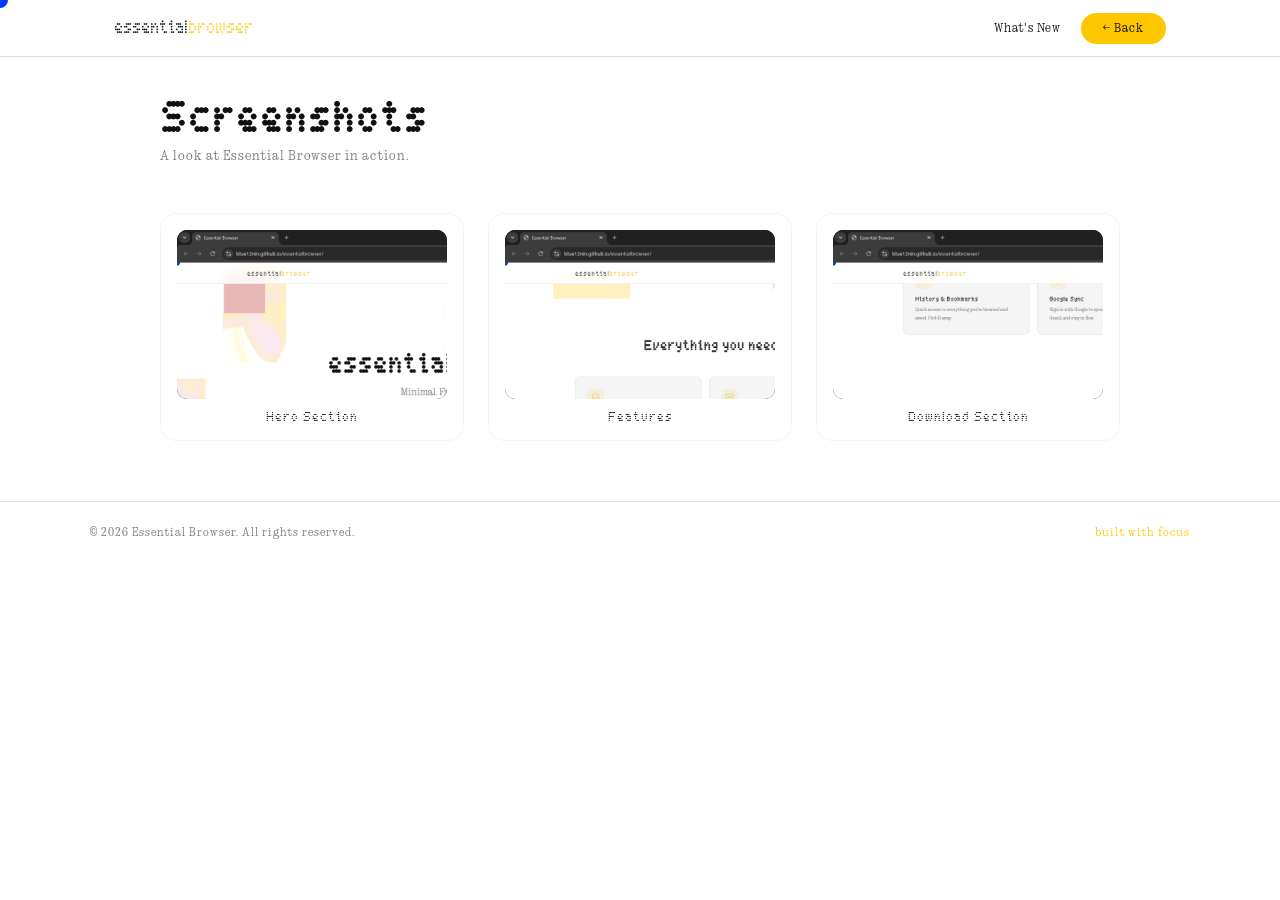
==== screenshots.html @ 9723b126 "Add Screenshots page with website screenshots" ====
<!DOCTYPE html>
<html lang="en">
<head>
  <meta charset="UTF-8">
  <meta name="viewport" content="width=device-width, initial-scale=1.0">
  <title>Screenshots — Essential Browser</title>
  <link rel="stylesheet" href="styles.css">
</head>
<body>
  <div class="cursor"></div>
  <nav>
    <div class="nav-inner">
      <span class="nav-logo">essential<span class="highlight">browser</span></span>
      <div class="nav-links">
        <a href="whats-new.html">What's New</a>
        <a href="index.html" class="nav-btn">&#8592; Back</a>
      </div>
    </div>
  </nav>

  <section class="screenshots-page">
    <div class="screenshots-inner">
      <h1 class="screenshots-title">Screenshots</h1>
      <p class="screenshots-sub">A look at Essential Browser in action.</p>

      <div class="screenshot-grid">
        <div class="screenshot-card">
          <div class="screenshot-frame">
            <img src="screenshots/hero-section.png" alt="Hero Section" loading="lazy">
          </div>
          <p class="screenshot-label">Hero Section</p>
        </div>

        <div class="screenshot-card">
          <div class="screenshot-frame">
            <img src="screenshots/features-section.png" alt="Features Section" loading="lazy">
          </div>
          <p class="screenshot-label">Features</p>
        </div>

        <div class="screenshot-card">
          <div class="screenshot-frame">
            <img src="screenshots/download-section.png" alt="Download Section" loading="lazy">
          </div>
          <p class="screenshot-label">Download Section</p>
        </div>
      </div>
    </div>
  </section>

  <footer>
    <div class="footer-inner">
      <p>&copy; 2026 Essential Browser. All rights reserved.</p>
      <p class="footer-tag">built with focus</p>
    </div>
  </footer>
  <script>
    const observer = new IntersectionObserver((entries) => {
      entries.forEach(entry => {
        if (entry.isIntersecting) entry.target.classList.add('visible');
      });
    }, { threshold: 0.1 });
    document.querySelectorAll('.screenshot-card').forEach(el => observer.observe(el));

    const cursor = document.querySelector('.cursor');
    let mx = 0, my = 0, cx = 0, cy = 0;
    document.addEventListener('mousemove', e => { mx = e.clientX; my = e.clientY; });
    function animCursor() {
      cx += (mx - cx) * 0.12;
      cy += (my - cy) * 0.12;
      cursor.style.left = `${cx - 8}px`;
      cursor.style.top = `${cy - 8}px`;
      requestAnimationFrame(animCursor);
    }
    animCursor();
    document.querySelectorAll('a, button, .screenshot-card, .nav-btn').forEach(el => {
      el.addEventListener('mouseenter', () => cursor.classList.add('hover'));
      el.addEventListener('mouseleave', () => cursor.classList.remove('hover'));
    });
  </script>
</body>
</html>
---- styles.css ----
* {
  margin: 0;
  padding: 0;
  box-sizing: border-box;
}

@font-face {
  font-family: "Ndot 55";
  src: url("assets/Ndot55-Regular.otf") format("opentype");
}

@font-face {
  font-family: "NType 82";
  src: url("assets/NType82-Regular.otf") format("opentype");
}

:root {
  --bg: #ffffff;
  --bg-card: #f5f5f5;
  --bg-card-hover: #eee;
  --text: #111;
  --text-muted: #777;
  --accent: #FFC700;
  --border: #ddd;
}

html {
  scroll-behavior: smooth;
}

body {
  font-family: "NType 82", "Courier New", monospace;
  background: var(--bg);
  color: var(--text);
  overflow-x: hidden;
  cursor: none;
}

a {
  text-decoration: none;
  color: inherit;
}

.highlight {
  color: var(--accent);
}

/* Nav */
nav {
  position: fixed;
  top: 0;
  left: 0;
  right: 0;
  z-index: 100;
  background: rgba(255, 255, 255, 0.85);
  backdrop-filter: blur(16px);
  border-bottom: 1px solid var(--border);
  animation: slideDown 0.6s ease-out;
}

@keyframes slideDown {
  from { transform: translateY(-100%); opacity: 0; }
  to { transform: translateY(0); opacity: 1; }
}

.nav-inner {
  max-width: 1100px;
  margin: 0 auto;
  padding: 0 24px;
  height: 56px;
  display: flex;
  align-items: center;
  justify-content: space-between;
}

.nav-logo {
  font-family: "Ndot 55", "Courier New", monospace;
  font-size: 18px;
  letter-spacing: 0;
}

.nav-btn {
  font-family: "NType 82", "Courier New", monospace;
  font-size: 13px;
  letter-spacing: 1px;
  padding: 8px 22px;
  border-radius: 100px;
  background: var(--accent);
  color: #000;
  border: none;
  cursor: pointer;
  transition: all 0.3s cubic-bezier(0.25, 0.46, 0.45, 0.94);
}

.nav-btn:hover {
  opacity: 0.8;
  transform: scale(1.05);
}

/* Hero */
.hero {
  min-height: 100vh;
  display: flex;
  align-items: center;
  justify-content: center;
  text-align: center;
  position: relative;
  padding: 80px 24px;
}

.hero-video {
  position: absolute;
  inset: 0;
  width: 100%;
  height: 100%;
  object-fit: cover;
  pointer-events: none;
  filter: saturate(1.3) contrast(1.1) brightness(1.05);
}

.hero-overlay {
  position: absolute;
  inset: 0;
  background: rgba(255, 255, 255, 0.65);
  pointer-events: none;
}

.hero-content {
  position: relative;
  z-index: 1;
  max-width: 640px;
}

.hero-title {
  font-family: "Ndot 55", "Courier New", monospace;
  font-size: clamp(40px, 8vw, 72px);
  letter-spacing: 4px;
  margin-bottom: 16px;
}

.letter-pop {
  display: inline-block;
  animation: popUp 0.4s cubic-bezier(0.175, 0.885, 0.32, 1.275) both;
  animation-delay: calc(0.05s * var(--i, 0));
}

@keyframes popUp {
  0% { opacity: 0; transform: translateY(30px) scale(0.5); }
  60% { transform: translateY(-5px) scale(1.05); }
  100% { opacity: 1; transform: translateY(0) scale(1); }
}

.hero-sub {
  font-size: clamp(18px, 3vw, 28px);
  color: var(--text-muted);
  letter-spacing: 0;
  margin-bottom: 12px;
}

.hero-desc {
  font-size: 15px;
  color: var(--text-muted);
  line-height: 1.7;
  margin-bottom: 40px;
  max-width: 480px;
  margin-left: auto;
  margin-right: auto;
}

.hero-btn {
  display: inline-block;
  font-size: 14px;
  letter-spacing: 1px;
  padding: 16px 44px;
  border-radius: 100px;
  background: var(--accent);
  color: #000;
  border: none;
  cursor: pointer;
  transition: all 0.3s cubic-bezier(0.25, 0.46, 0.45, 0.94);
}

.hero-btn:hover {
  opacity: 0.85;
  transform: translateY(-2px);
  box-shadow: 0 8px 25px rgba(255, 199, 0, 0.3);
}

.hero-version {
  margin-top: 16px;
  font-size: 12px;
  color: var(--text-muted);
  letter-spacing: 1px;
}

/* Reveal animations */
.reveal, .reveal-up, .fade-in {
  opacity: 0;
  transition: all 0.8s cubic-bezier(0.25, 0.46, 0.45, 0.94);
}

.reveal {
  transform: translateY(40px);
}

.reveal-up {
  transform: translateY(30px);
  transition-delay: calc(0.1s * var(--i, 0));
}

.fade-in {
  transform: translateY(20px);
  transition-delay: calc(0.05s * var(--i, 0));
}

.reveal.visible,
.reveal-up.visible,
.fade-in.visible {
  opacity: 1;
  transform: translateY(0);
}

/* Features */
.features {
  padding: 100px 24px;
  max-width: 1100px;
  margin: 0 auto;
}

.features h2 {
  font-family: "Ndot 55", "Courier New", monospace;
  font-size: clamp(24px, 4vw, 36px);
  text-align: center;
  letter-spacing: 2px;
  margin-bottom: 60px;
}

.feature-grid {
  display: grid;
  grid-template-columns: repeat(auto-fit, minmax(300px, 1fr));
  gap: 20px;
}

.feature-card {
  background: var(--bg-card);
  border: 1px solid var(--border);
  border-radius: 16px;
  padding: 32px;
  transition: all 0.4s cubic-bezier(0.25, 0.46, 0.45, 0.94);
}

.feature-card:hover {
  background: var(--bg-card-hover);
  transform: translateY(-6px);
  box-shadow: 0 12px 30px rgba(0, 0, 0, 0.06);
}

.feature-icon {
  margin-bottom: 16px;
  width: 44px;
  height: 44px;
  display: flex;
  align-items: center;
  justify-content: center;
  border-radius: 12px;
  background: rgba(255, 199, 0, 0.15);
  transition: all 0.3s ease;
}

.feature-card:hover .feature-icon {
  background: rgba(255, 199, 0, 0.25);
  transform: scale(1.1) rotate(-5deg);
}

.feature-card h3 {
  font-family: "Ndot 55", "Courier New", monospace;
  font-size: 16px;
  letter-spacing: 1px;
  margin-bottom: 8px;
}

.feature-card p {
  font-size: 13px;
  color: var(--text-muted);
  line-height: 1.7;
}

/* Download */
.download {
  padding: 100px 24px;
  text-align: center;
}

.download-content {
  max-width: 520px;
  margin: 0 auto;
}

.download h2 {
  font-family: "Ndot 55", "Courier New", monospace;
  font-size: clamp(24px, 4vw, 36px);
  letter-spacing: 2px;
  margin-bottom: 16px;
}

.download-desc {
  font-size: 14px;
  color: var(--text-muted);
  line-height: 1.7;
  margin-bottom: 36px;
}

.download-btn {
  display: inline-flex;
  align-items: center;
  gap: 10px;
  font-size: 15px;
  letter-spacing: 1px;
  padding: 18px 48px;
  border-radius: 100px;
  background: var(--accent);
  color: #000;
  border: none;
  cursor: pointer;
  transition: all 0.3s cubic-bezier(0.25, 0.46, 0.45, 0.94);
}

.download-btn:hover {
  opacity: 0.85;
  transform: translateY(-2px) scale(1.02);
  box-shadow: 0 8px 25px rgba(255, 199, 0, 0.3);
}

.download-note {
  margin-top: 16px;
  font-size: 12px;
  color: var(--text-muted);
  letter-spacing: 1px;
}

/* Footer */
footer {
  border-top: 1px solid var(--border);
  padding: 24px;
}

.footer-inner {
  max-width: 1100px;
  margin: 0 auto;
  display: flex;
  align-items: center;
  justify-content: space-between;
  font-size: 12px;
  color: var(--text-muted);
  letter-spacing: 1px;
}

.footer-tag {
  color: var(--accent);
}

/* Custom cursor */
* {
  cursor: none !important;
}

.cursor {
  position: fixed;
  width: 16px;
  height: 16px;
  border-radius: 50%;
  background: var(--accent);
  pointer-events: none;
  z-index: 9999;
  transition: width 0.2s ease, height 0.2s ease, background 0.2s ease;
  mix-blend-mode: difference;
  will-change: transform;
}

.cursor.hover {
  width: 32px;
  height: 32px;
  background: rgba(255, 199, 0, 0.5);
}

/* Nav links */
.nav-links {
  display: flex;
  align-items: center;
  gap: 20px;
}

.nav-links a:not(.nav-btn) {
  font-size: 13px;
  letter-spacing: 1px;
  color: var(--text);
  transition: opacity 0.2s;
}

.nav-links a:not(.nav-btn):hover {
  opacity: 0.6;
}

/* Screenshots */
.screenshots-page {
  padding: 100px 24px 60px;
}

.screenshots-inner {
  max-width: 960px;
  margin: 0 auto;
}

.screenshots-title {
  font-family: "Ndot 55", "Courier New", monospace;
  font-size: clamp(28px, 5vw, 42px);
  letter-spacing: 3px;
  margin-bottom: 8px;
}

.screenshots-sub {
  font-size: 14px;
  color: var(--text-muted);
  letter-spacing: 1px;
  margin-bottom: 48px;
}

.screenshot-grid {
  display: grid;
  grid-template-columns: repeat(auto-fit, minmax(280px, 1fr));
  gap: 24px;
}

.screenshot-card {
  background: rgba(255, 255, 255, 0.4);
  backdrop-filter: blur(12px);
  -webkit-backdrop-filter: blur(12px);
  border: 1px solid rgba(0, 0, 0, 0.04);
  border-radius: 16px;
  padding: 16px;
  opacity: 0;
  transform: translateY(20px);
  transition: all 0.6s cubic-bezier(0.25, 0.46, 0.45, 0.94);
}

.screenshot-card.visible {
  opacity: 1;
  transform: translateY(0);
}

.screenshot-card:hover {
  border-color: var(--accent);
  transform: translateY(-4px);
}

.screenshot-card.visible:hover {
  transform: translateY(-4px);
}

.screenshot-frame {
  border-radius: 10px;
  overflow: hidden;
  background: #000;
  aspect-ratio: 16 / 10;
}

.screenshot-frame img {
  width: 100%;
  height: 100%;
  object-fit: contain;
  display: block;
}

.screenshot-label {
  font-family: "Ndot 55", "Courier New", monospace;
  font-size: 13px;
  letter-spacing: 1px;
  margin-top: 12px;
  text-align: center;
  color: var(--text);
}

/* Changelog */
.changelog {
  min-height: 60vh;
  padding: 100px 24px 60px;
}

.changelog-inner {
  max-width: 720px;
  margin: 0 auto;
}

.changelog-title {
  font-family: "Ndot 55", "Courier New", monospace;
  font-size: clamp(28px, 5vw, 42px);
  letter-spacing: 3px;
  margin-bottom: 8px;
}

.changelog-sub {
  font-size: 14px;
  color: var(--text-muted);
  letter-spacing: 1px;
  margin-bottom: 48px;
}

.release-card {
  display: flex;
  gap: 40px;
  padding: 32px 32px;
  border-radius: 16px;
  margin-bottom: 16px;
  background: rgba(255, 255, 255, 0.4);
  backdrop-filter: blur(12px);
  -webkit-backdrop-filter: blur(12px);
  border: 1px solid rgba(0, 0, 0, 0.04);
  opacity: 0;
  transform: translateY(20px);
  transition: all 0.6s cubic-bezier(0.25, 0.46, 0.45, 0.94), background 0.3s;
}

.release-card:hover {
  background: rgba(255, 255, 255, 0.6);
  border-color: var(--accent);
}

.release-card.visible {
  opacity: 1;
  transform: translateY(0);
}

.release-side {
  flex-shrink: 0;
  width: 120px;
  text-align: left;
  padding-top: 4px;
}

.release-btn {
  display: inline-flex;
  align-items: center;
  justify-content: center;
  font-family: "Ndot 55", "Courier New", monospace;
  font-size: 14px;
  letter-spacing: 1px;
  padding: 12px 28px;
  border-radius: 12px;
  background: var(--accent);
  color: #000;
  border: 2px solid var(--accent);
  cursor: pointer;
  transition: all 0.25s cubic-bezier(0.25, 0.46, 0.45, 0.94);
  user-select: none;
}

.release-btn:hover {
  background: transparent;
  color: var(--accent);
  transform: translateY(-2px);
  box-shadow: 0 6px 20px rgba(255, 199, 0, 0.25);
}

.release-date {
  display: block;
  font-size: 11px;
  color: var(--text-muted);
  letter-spacing: 1px;
  margin-top: 10px;
}

.release-content {
  flex: 1;
}

.release-content ul {
  list-style: none;
  padding: 0;
}

.release-content ul li {
  position: relative;
  padding-left: 20px;
  margin-bottom: 8px;
  font-size: 14px;
  line-height: 1.6;
  color: var(--text-muted);
}

.release-content ul li::before {
  content: ">";
  position: absolute;
  left: 0;
  color: var(--accent);
  font-family: "Ndot 55", "Courier New", monospace;
  font-weight: bold;
}

@media (max-width: 600px) {
  .release-card {
    flex-direction: column;
    gap: 16px;
  }
  .release-side {
    width: 100%;
    text-align: left;
  }

  .footer-inner {
    flex-direction: column;
    gap: 8px;
    text-align: center;
  }

  .feature-grid {
    grid-template-columns: 1fr;
  }
}
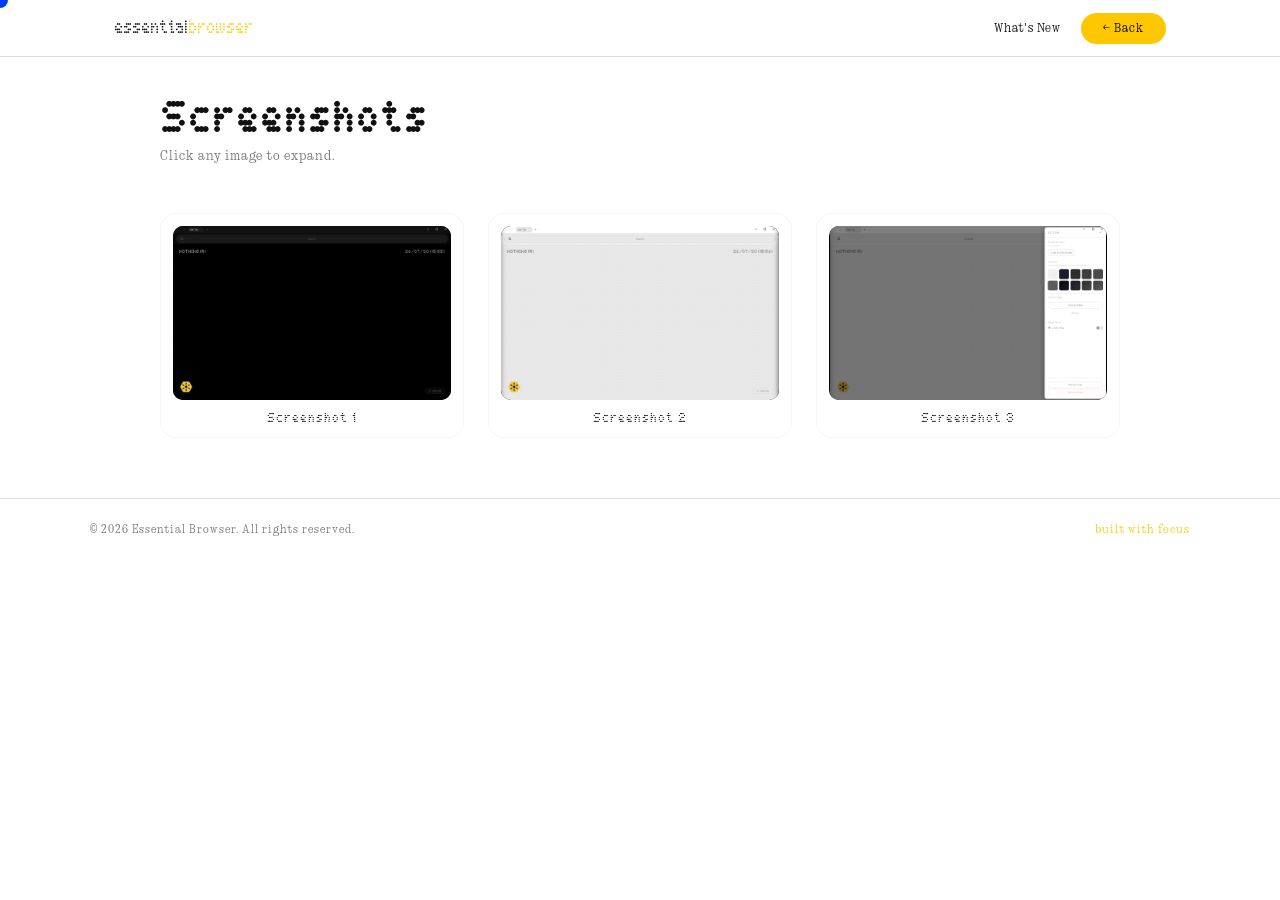
==== commit 145163ef: "Revamp screenshots page with lightbox" ====
--- a/screenshots.html
+++ b/screenshots.html
@@ -8,6 +8,10 @@
 </head>
 <body>
   <div class="cursor"></div>
+  <div id="lightbox" class="lightbox">
+    <span class="lightbox-close">&times;</span>
+    <img class="lightbox-img" src="" alt="">
+  </div>
   <nav>
     <div class="nav-inner">
       <span class="nav-logo">essential<span class="highlight">browser</span></span>
@@ -21,28 +25,28 @@
   <section class="screenshots-page">
     <div class="screenshots-inner">
       <h1 class="screenshots-title">Screenshots</h1>
-      <p class="screenshots-sub">A look at Essential Browser in action.</p>
+      <p class="screenshots-sub">Click any image to expand.</p>
 
       <div class="screenshot-grid">
         <div class="screenshot-card">
           <div class="screenshot-frame">
-            <img src="screenshots/hero-section.png" alt="Hero Section" loading="lazy">
+            <img src="screenshots/Screenshot 2026-07-30 155601.png" alt="Screenshot 1" loading="lazy">
           </div>
-          <p class="screenshot-label">Hero Section</p>
+          <p class="screenshot-label">Screenshot 1</p>
         </div>
 
         <div class="screenshot-card">
           <div class="screenshot-frame">
-            <img src="screenshots/features-section.png" alt="Features Section" loading="lazy">
+            <img src="screenshots/Screenshot 2026-07-30 155610.png" alt="Screenshot 2" loading="lazy">
           </div>
-          <p class="screenshot-label">Features</p>
+          <p class="screenshot-label">Screenshot 2</p>
         </div>
 
         <div class="screenshot-card">
           <div class="screenshot-frame">
-            <img src="screenshots/download-section.png" alt="Download Section" loading="lazy">
+            <img src="screenshots/Screenshot 2026-07-30 155642.png" alt="Screenshot 3" loading="lazy">
           </div>
-          <p class="screenshot-label">Download Section</p>
+          <p class="screenshot-label">Screenshot 3</p>
         </div>
       </div>
     </div>
@@ -77,6 +81,21 @@
       el.addEventListener('mouseenter', () => cursor.classList.add('hover'));
       el.addEventListener('mouseleave', () => cursor.classList.remove('hover'));
     });
+
+    const lightbox = document.getElementById('lightbox');
+    const lightboxImg = lightbox.querySelector('.lightbox-img');
+    document.querySelectorAll('.screenshot-frame').forEach(frame => {
+      frame.addEventListener('click', () => {
+        lightboxImg.src = frame.querySelector('img').src;
+        lightboxImg.alt = frame.querySelector('img').alt;
+        lightbox.classList.add('open');
+        cursor.style.opacity = '0';
+      });
+    });
+    lightbox.addEventListener('click', () => {
+      lightbox.classList.remove('open');
+      cursor.style.opacity = '1';
+    });
   </script>
 </body>
 </html>
--- a/styles.css
+++ b/styles.css
@@ -437,10 +437,11 @@
   -webkit-backdrop-filter: blur(12px);
   border: 1px solid rgba(0, 0, 0, 0.04);
   border-radius: 16px;
-  padding: 16px;
+  padding: 12px;
   opacity: 0;
   transform: translateY(20px);
   transition: all 0.6s cubic-bezier(0.25, 0.46, 0.45, 0.94);
+  cursor: pointer;
 }
 
 .screenshot-card.visible {
@@ -478,6 +479,47 @@
   margin-top: 12px;
   text-align: center;
   color: var(--text);
+}
+
+/* Lightbox */
+.lightbox {
+  display: none;
+  position: fixed;
+  inset: 0;
+  background: rgba(0, 0, 0, 0.85);
+  backdrop-filter: blur(8px);
+  z-index: 99999;
+  align-items: center;
+  justify-content: center;
+  padding: 40px;
+}
+
+.lightbox.open {
+  display: flex;
+}
+
+.lightbox-img {
+  max-width: 100%;
+  max-height: 90vh;
+  border-radius: 12px;
+  box-shadow: 0 20px 60px rgba(0, 0, 0, 0.5);
+  object-fit: contain;
+}
+
+.lightbox-close {
+  position: absolute;
+  top: 20px;
+  right: 30px;
+  font-size: 40px;
+  color: #fff;
+  cursor: pointer;
+  opacity: 0.6;
+  transition: opacity 0.2s;
+  font-family: "Ndot 55", "Courier New", monospace;
+}
+
+.lightbox-close:hover {
+  opacity: 1;
 }
 
 /* Changelog */
@@ -597,6 +639,10 @@
 }
 
 @media (max-width: 600px) {
+  .lightbox {
+    padding: 16px;
+  }
+
   .release-card {
     flex-direction: column;
     gap: 16px;
